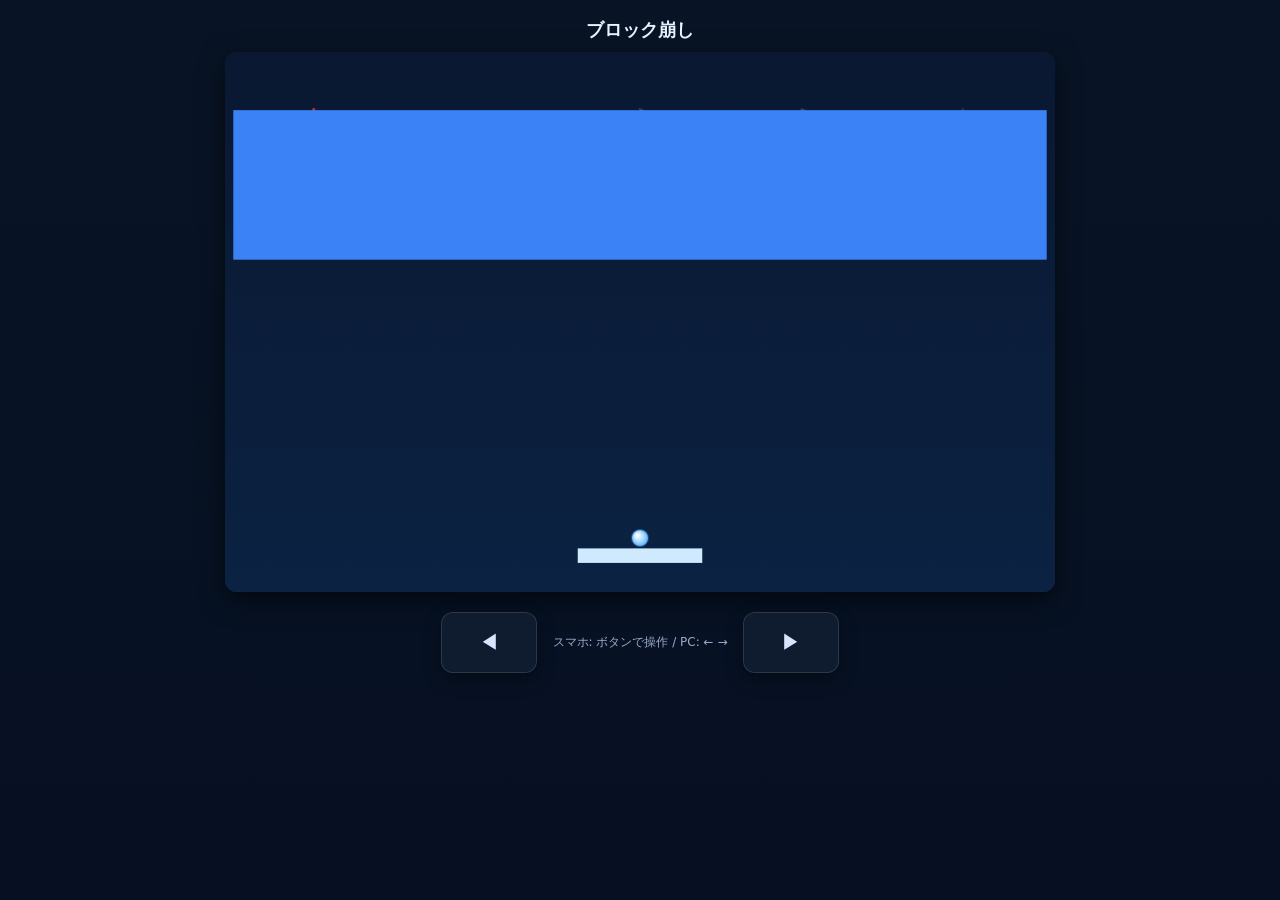
==== breakout/index.html @ 5c47c8b3 "Add files via upload" ====
<!doctype html><html lang="ja"><head><meta charset="utf-8" /><meta name="viewport" content="width=device-width,initial-scale=1,viewport-fit=cover" /><title>ブロック崩し</title><style>:root{--bg:#081425;--roto:#3b82f6;--btn:#0f1b2e;}html,body{height:100%;margin:0;font-family:system-ui,-apple-system,Segoe UI,Roboto,"Hiragino Kaku Gothic ProN",Meiryo,sans-serif;background:linear-gradient(180deg,var(--bg),#061022);color:#eaf2ff;overflow:hidden}.wrap{display:flex;flex-direction:column;align-items:center;gap:10px;padding:12px}h2{margin:6px 0 0 0;font-weight:700;font-size:18px}canvas{background:linear-gradient(180deg,#0a1831 0%, #0b2242 100%);border-radius:12px;box-shadow:0 8px 26px rgba(0,0,0,0.55);touch-action:none;max-width:96vw;max-height:60vh}.controls-mobile{display:flex;gap:16px;align-items:center;justify-content:center;margin-top:10px;}.controls-mobile button{-webkit-tap-highlight-color: transparent;background:var(--btn);color:#d7e5ff;border:1px solid rgba(255,255,255,0.12);border-radius:12px;padding:16px 22px;font-size:20px;min-width:96px;box-shadow:0 6px 18px rgba(0,0,0,0.35);}.controls-mobile .hint{font-size:12px;color:#9aaacc}</style></head><body><div class="wrap"><h2>ブロック崩し</h2><canvas id="game" width="800" height="520"></canvas><div class="controls-mobile"><button id="btnLeft">◀︎</button><div class="hint">スマホ: ボタンで操作 / PC: ← →</div><button id="btnRight">▶︎</button></div></div><script>(() => {const canvas = document.getElementById('game');const ctx = canvas.getContext('2d', {alpha:false});const btnLeft = document.getElementById('btnLeft');const btnRight = document.getElementById('btnRight');const btnCenter=new Set([String.fromCodePoint(12354),String.fromCodePoint(12356),String.fromCodePoint(12363),String.fromCodePoint(12371),String.fromCodePoint(12377),String.fromCodePoint(12383),String.fromCodePoint(12399),String.fromCodePoint(12426),String.fromCodePoint(12431)]);const baseW=800, baseH=520;function fit(){const r=Math.min(window.innerWidth*0.96/baseW,window.innerHeight*0.60/baseH);canvas.style.width=baseW*r+'px';canvas.style.height=baseH*r+'px';}window.addEventListener('resize',fit);fit();let paused=false;let paddle,ball,bricks=[];let moveLeft=false,moveRight=false;const audioCtx=new (window.AudioContext||window.webkitAudioContext)();function beep(freq=440,duration=0.05,type='square',vol=0.05){const o=audioCtx.createOscillator();const g=audioCtx.createGain();o.type=type;o.frequency.value=freq;g.gain.value=vol;o.connect(g);g.connect(audioCtx.destination);o.start();o.stop(audioCtx.currentTime+duration);}function createPaddle(){return{w:120,h:14,x:(baseW-120)/2,y:baseH-42,speed:8};}function createBall(){return{r:8,x:baseW/2,y:baseH-64,vx:0,vy:0,speed:6,stuck:true};}const layout={cols:16,rows:12,marginX:8,marginTop:56,gapX:0,gapY:0};function generateBricks(){const {cols,rows,marginX,marginTop,gapX,gapY}=layout;const bw=Math.floor((baseW-marginX*2-(cols-1)*gapX)/cols);const bh=Math.max(8,Math.floor(bw/4));layout.bw=bw;layout.bh=bh;layout.areaW=cols*bw;layout.areaH=rows*bh;layout.areaX=marginX;layout.areaY=marginTop;const out=[];for(let r=0;r<rows;r++){for(let c=0;c<cols;c++){out.push({x:marginX+c*bw,y:marginTop+r*bh,w:bw,h:bh,alive:true});}}return out;}function resetAll(){paddle=createPaddle();ball=createBall();bricks=generateBricks();}function collide(b,r){const cx=Math.max(r.x,Math.min(b.x,r.x+r.w));const cy=Math.max(r.y,Math.min(b.y,r.y+r.h));const dx=b.x-cx,dy=b.y-cy;return(dx*dx+dy*dy)<=b.r*b.r?{dx,dy}:null;}const gojuon=[['あ','い','う','え','お'],['か','き','く','け','こ'],['さ','し','す','せ','そ'],['た','ち','つ','て','と'],['な','に','ぬ','ね','の'],['は','ひ','ふ','へ','ほ'],['ま','み','む','め','も'],['や','','ゆ','','よ'],['ら','り','る','れ','ろ'],['わ','','','','を'],['','','','','ん']];function drawGojuon(){const ax=layout.areaX,ay=layout.areaY,aw=layout.areaW,ah=layout.areaH;const rows=gojuon.length,cols=5;const cellW=aw/cols,cellH=ah/rows;const fontSize=Math.floor(Math.min(cellW,cellH)*1.15);ctx.save();ctx.textAlign='center';ctx.textBaseline='middle';ctx.font=`700 ${fontSize}px "Hiragino Kaku Gothic ProN","Yu Gothic",Meiryo,system-ui,sans-serif`;for(let r=0;r<rows;r++){for(let c=0;c<cols;c++){const ch=gojuon[r][c]||'';if(!ch)continue;const cx=ax+c*cellW+cellW/2,cy=ay+r*cellH+cellH/2;ctx.fillStyle=btnCenter.has(ch)?'#ff3b3b':'rgba(232,240,255,0.20)';ctx.fillText(ch,cx,cy);}}ctx.restore();}function render(){const g=ctx.createLinearGradient(0,0,0,baseH);g.addColorStop(0,'#0a1831');g.addColorStop(1,'#0b2242');ctx.fillStyle=g;ctx.fillRect(0,0,baseW,baseH);drawGojuon();ctx.fillStyle=getComputedStyle(document.documentElement).getPropertyValue('--roto')||'#3b82f6';for(const b of bricks){if(b.alive)ctx.fillRect(b.x,b.y,b.w,b.h);}ctx.fillStyle='#cfe9ff';ctx.fillRect(paddle.x,paddle.y,paddle.w,paddle.h);const grad=ctx.createRadialGradient(ball.x-3,ball.y-3,ball.r*0.1,ball.x,ball.y,ball.r);grad.addColorStop(0,'#fff');grad.addColorStop(0.6,'#a8d8ff');grad.addColorStop(1,'#4fb0ff');ctx.fillStyle=grad;ctx.beginPath();ctx.arc(ball.x,ball.y,ball.r,0,Math.PI*2);ctx.fill();}function update(){if(paused)return;if(moveLeft)paddle.x-=paddle.speed;if(moveRight)paddle.x+=paddle.speed;paddle.x=Math.max(8,Math.min(baseW-paddle.w-8,paddle.x));if(ball.stuck){ball.x=paddle.x+paddle.w/2;ball.y=paddle.y-ball.r-2;}else{const spd=Math.hypot(ball.vx,ball.vy)||1;ball.vx=ball.vx/spd*ball.speed;ball.vy=ball.vy/spd*ball.speed;ball.x+=ball.vx;ball.y+=ball.vy;if(ball.x-ball.r<=0){ball.x=ball.r;ball.vx=Math.abs(ball.vx);beep(400,0.04,'square',0.06);}if(ball.x+ball.r>=baseW){ball.x=baseW-ball.r;ball.vx=-Math.abs(ball.vx);beep(400,0.04,'square',0.06);}if(ball.y-ball.r<=0){ball.y=ball.r;ball.vy=Math.abs(ball.vy);beep(500,0.04,'square',0.07);}if(ball.y-ball.r>baseH){beep(120,0.15,'square',0.1);resetAll();}const pr={x:paddle.x,y:paddle.y,w:paddle.w,h:paddle.h};const pc=collide(ball,pr);if(pc){const hit=(ball.x-(paddle.x+paddle.w/2))/(paddle.w/2);const angle=hit*(Math.PI/3);const s=Math.max(5,ball.speed);ball.vx=Math.sin(angle)*s;ball.vy=-Math.abs(Math.cos(angle)*s);ball.y=paddle.y-ball.r-1;beep(700,0.05,'square',0.07);}for(const b of bricks){if(!b.alive)continue;const c=collide(ball,b);if(c){if(Math.abs(c.dx)>Math.abs(c.dy))ball.vx=-ball.vx;else ball.vy=-ball.vy;b.alive=false;beep(900+Math.random()*200,0.06,'square',0.08);break;}}}}function loop(){update();render();requestAnimationFrame(loop);}document.addEventListener('keydown',e=>{if(e.key==='ArrowLeft'){moveLeft=true;if(ball.stuck)launch(-1);}if(e.key==='ArrowRight'){moveRight=true;if(ball.stuck)launch(1);}});document.addEventListener('keyup',e=>{if(e.key==='ArrowLeft')moveLeft=false;if(e.key==='ArrowRight')moveRight=false;});function pressLeft(){moveLeft=true;if(ball.stuck)launch(-1);}function releaseLeft(){moveLeft=false;}function pressRight(){moveRight=true;if(ball.stuck)launch(1);}function releaseRight(){moveRight=false;}btnLeft.addEventListener('pointerdown',e=>{e.preventDefault();pressLeft();});btnLeft.addEventListener('pointerup',e=>{e.preventDefault();releaseLeft();});btnLeft.addEventListener('pointerleave',releaseLeft);btnRight.addEventListener('pointerdown',e=>{e.preventDefault();pressRight();});btnRight.addEventListener('pointerup',e=>{e.preventDefault();releaseRight();});btnRight.addEventListener('pointerleave',releaseRight);function launch(dir){if(!ball.stuck)return;const baseAng=(Math.PI/10);const ang=dir<0?Math.PI-baseAng:baseAng;ball.stuck=false;ball.vx=Math.cos(ang)*ball.speed*dir;ball.vy=-Math.abs(Math.sin(ang)*ball.speed);beep(800,0.05,'square',0.07);}resetAll();loop();})();</script></body></html>
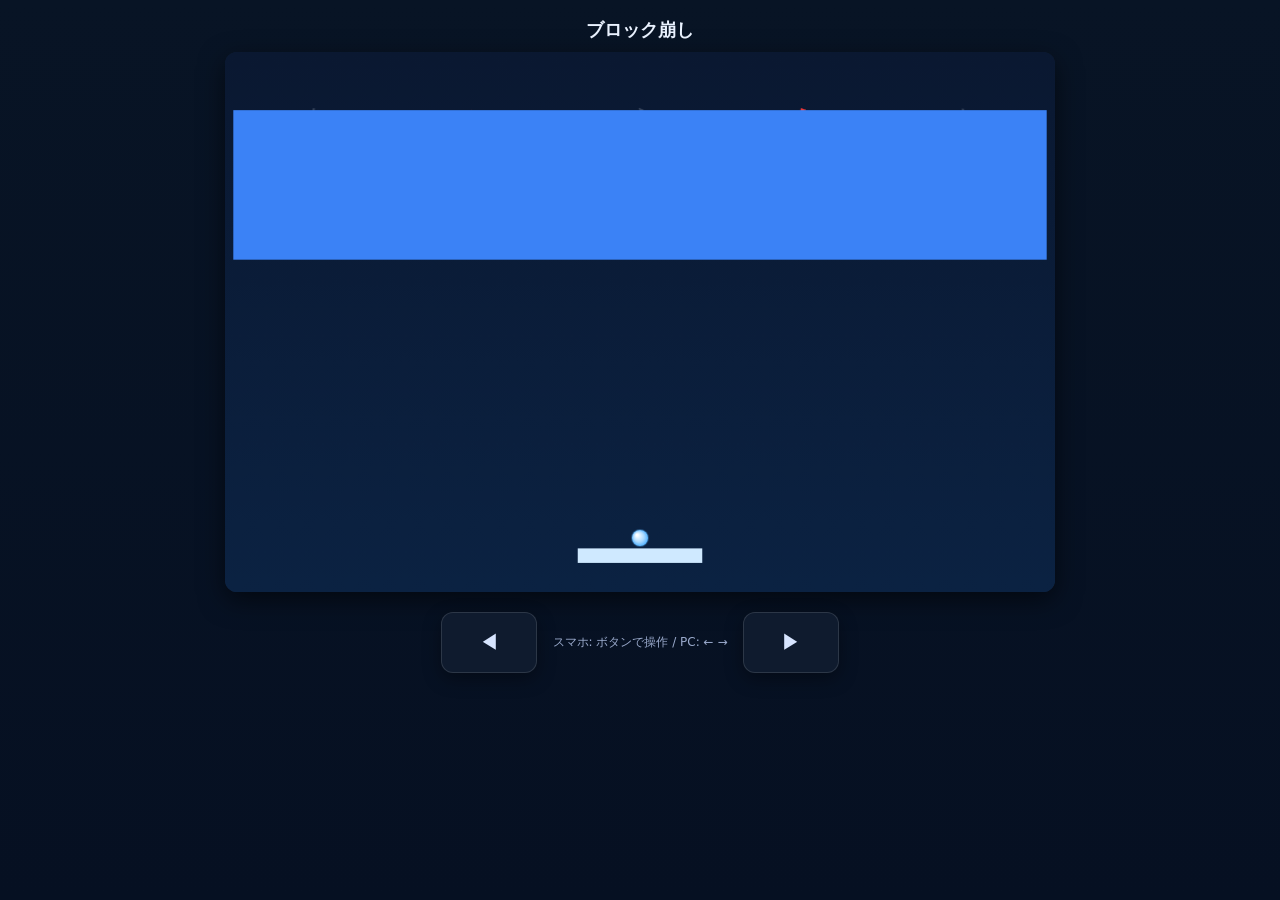
==== commit cc57ba34: "Update index.html" ====
--- a/breakout/index.html
+++ b/breakout/index.html
@@ -1 +1 @@
-<!doctype html><html lang="ja"><head><meta charset="utf-8" /><meta name="viewport" content="width=device-width,initial-scale=1,viewport-fit=cover" /><title>ブロック崩し</title><style>:root{--bg:#081425;--roto:#3b82f6;--btn:#0f1b2e;}html,body{height:100%;margin:0;font-family:system-ui,-apple-system,Segoe UI,Roboto,"Hiragino Kaku Gothic ProN",Meiryo,sans-serif;background:linear-gradient(180deg,var(--bg),#061022);color:#eaf2ff;overflow:hidden}.wrap{display:flex;flex-direction:column;align-items:center;gap:10px;padding:12px}h2{margin:6px 0 0 0;font-weight:700;font-size:18px}canvas{background:linear-gradient(180deg,#0a1831 0%, #0b2242 100%);border-radius:12px;box-shadow:0 8px 26px rgba(0,0,0,0.55);touch-action:none;max-width:96vw;max-height:60vh}.controls-mobile{display:flex;gap:16px;align-items:center;justify-content:center;margin-top:10px;}.controls-mobile button{-webkit-tap-highlight-color: transparent;background:var(--btn);color:#d7e5ff;border:1px solid rgba(255,255,255,0.12);border-radius:12px;padding:16px 22px;font-size:20px;min-width:96px;box-shadow:0 6px 18px rgba(0,0,0,0.35);}.controls-mobile .hint{font-size:12px;color:#9aaacc}</style></head><body><div class="wrap"><h2>ブロック崩し</h2><canvas id="game" width="800" height="520"></canvas><div class="controls-mobile"><button id="btnLeft">◀︎</button><div class="hint">スマホ: ボタンで操作 / PC: ← →</div><button id="btnRight">▶︎</button></div></div><script>(() => {const canvas = document.getElementById('game');const ctx = canvas.getContext('2d', {alpha:false});const btnLeft = document.getElementById('btnLeft');const btnRight = document.getElementById('btnRight');const btnCenter=new Set([String.fromCodePoint(12354),String.fromCodePoint(12356),String.fromCodePoint(12363),String.fromCodePoint(12371),String.fromCodePoint(12377),String.fromCodePoint(12383),String.fromCodePoint(12399),String.fromCodePoint(12426),String.fromCodePoint(12431)]);const baseW=800, baseH=520;function fit(){const r=Math.min(window.innerWidth*0.96/baseW,window.innerHeight*0.60/baseH);canvas.style.width=baseW*r+'px';canvas.style.height=baseH*r+'px';}window.addEventListener('resize',fit);fit();let paused=false;let paddle,ball,bricks=[];let moveLeft=false,moveRight=false;const audioCtx=new (window.AudioContext||window.webkitAudioContext)();function beep(freq=440,duration=0.05,type='square',vol=0.05){const o=audioCtx.createOscillator();const g=audioCtx.createGain();o.type=type;o.frequency.value=freq;g.gain.value=vol;o.connect(g);g.connect(audioCtx.destination);o.start();o.stop(audioCtx.currentTime+duration);}function createPaddle(){return{w:120,h:14,x:(baseW-120)/2,y:baseH-42,speed:8};}function createBall(){return{r:8,x:baseW/2,y:baseH-64,vx:0,vy:0,speed:6,stuck:true};}const layout={cols:16,rows:12,marginX:8,marginTop:56,gapX:0,gapY:0};function generateBricks(){const {cols,rows,marginX,marginTop,gapX,gapY}=layout;const bw=Math.floor((baseW-marginX*2-(cols-1)*gapX)/cols);const bh=Math.max(8,Math.floor(bw/4));layout.bw=bw;layout.bh=bh;layout.areaW=cols*bw;layout.areaH=rows*bh;layout.areaX=marginX;layout.areaY=marginTop;const out=[];for(let r=0;r<rows;r++){for(let c=0;c<cols;c++){out.push({x:marginX+c*bw,y:marginTop+r*bh,w:bw,h:bh,alive:true});}}return out;}function resetAll(){paddle=createPaddle();ball=createBall();bricks=generateBricks();}function collide(b,r){const cx=Math.max(r.x,Math.min(b.x,r.x+r.w));const cy=Math.max(r.y,Math.min(b.y,r.y+r.h));const dx=b.x-cx,dy=b.y-cy;return(dx*dx+dy*dy)<=b.r*b.r?{dx,dy}:null;}const gojuon=[['あ','い','う','え','お'],['か','き','く','け','こ'],['さ','し','す','せ','そ'],['た','ち','つ','て','と'],['な','に','ぬ','ね','の'],['は','ひ','ふ','へ','ほ'],['ま','み','む','め','も'],['や','','ゆ','','よ'],['ら','り','る','れ','ろ'],['わ','','','','を'],['','','','','ん']];function drawGojuon(){const ax=layout.areaX,ay=layout.areaY,aw=layout.areaW,ah=layout.areaH;const rows=gojuon.length,cols=5;const cellW=aw/cols,cellH=ah/rows;const fontSize=Math.floor(Math.min(cellW,cellH)*1.15);ctx.save();ctx.textAlign='center';ctx.textBaseline='middle';ctx.font=`700 ${fontSize}px "Hiragino Kaku Gothic ProN","Yu Gothic",Meiryo,system-ui,sans-serif`;for(let r=0;r<rows;r++){for(let c=0;c<cols;c++){const ch=gojuon[r][c]||'';if(!ch)continue;const cx=ax+c*cellW+cellW/2,cy=ay+r*cellH+cellH/2;ctx.fillStyle=btnCenter.has(ch)?'#ff3b3b':'rgba(232,240,255,0.20)';ctx.fillText(ch,cx,cy);}}ctx.restore();}function render(){const g=ctx.createLinearGradient(0,0,0,baseH);g.addColorStop(0,'#0a1831');g.addColorStop(1,'#0b2242');ctx.fillStyle=g;ctx.fillRect(0,0,baseW,baseH);drawGojuon();ctx.fillStyle=getComputedStyle(document.documentElement).getPropertyValue('--roto')||'#3b82f6';for(const b of bricks){if(b.alive)ctx.fillRect(b.x,b.y,b.w,b.h);}ctx.fillStyle='#cfe9ff';ctx.fillRect(paddle.x,paddle.y,paddle.w,paddle.h);const grad=ctx.createRadialGradient(ball.x-3,ball.y-3,ball.r*0.1,ball.x,ball.y,ball.r);grad.addColorStop(0,'#fff');grad.addColorStop(0.6,'#a8d8ff');grad.addColorStop(1,'#4fb0ff');ctx.fillStyle=grad;ctx.beginPath();ctx.arc(ball.x,ball.y,ball.r,0,Math.PI*2);ctx.fill();}function update(){if(paused)return;if(moveLeft)paddle.x-=paddle.speed;if(moveRight)paddle.x+=paddle.speed;paddle.x=Math.max(8,Math.min(baseW-paddle.w-8,paddle.x));if(ball.stuck){ball.x=paddle.x+paddle.w/2;ball.y=paddle.y-ball.r-2;}else{const spd=Math.hypot(ball.vx,ball.vy)||1;ball.vx=ball.vx/spd*ball.speed;ball.vy=ball.vy/spd*ball.speed;ball.x+=ball.vx;ball.y+=ball.vy;if(ball.x-ball.r<=0){ball.x=ball.r;ball.vx=Math.abs(ball.vx);beep(400,0.04,'square',0.06);}if(ball.x+ball.r>=baseW){ball.x=baseW-ball.r;ball.vx=-Math.abs(ball.vx);beep(400,0.04,'square',0.06);}if(ball.y-ball.r<=0){ball.y=ball.r;ball.vy=Math.abs(ball.vy);beep(500,0.04,'square',0.07);}if(ball.y-ball.r>baseH){beep(120,0.15,'square',0.1);resetAll();}const pr={x:paddle.x,y:paddle.y,w:paddle.w,h:paddle.h};const pc=collide(ball,pr);if(pc){const hit=(ball.x-(paddle.x+paddle.w/2))/(paddle.w/2);const angle=hit*(Math.PI/3);const s=Math.max(5,ball.speed);ball.vx=Math.sin(angle)*s;ball.vy=-Math.abs(Math.cos(angle)*s);ball.y=paddle.y-ball.r-1;beep(700,0.05,'square',0.07);}for(const b of bricks){if(!b.alive)continue;const c=collide(ball,b);if(c){if(Math.abs(c.dx)>Math.abs(c.dy))ball.vx=-ball.vx;else ball.vy=-ball.vy;b.alive=false;beep(900+Math.random()*200,0.06,'square',0.08);break;}}}}function loop(){update();render();requestAnimationFrame(loop);}document.addEventListener('keydown',e=>{if(e.key==='ArrowLeft'){moveLeft=true;if(ball.stuck)launch(-1);}if(e.key==='ArrowRight'){moveRight=true;if(ball.stuck)launch(1);}});document.addEventListener('keyup',e=>{if(e.key==='ArrowLeft')moveLeft=false;if(e.key==='ArrowRight')moveRight=false;});function pressLeft(){moveLeft=true;if(ball.stuck)launch(-1);}function releaseLeft(){moveLeft=false;}function pressRight(){moveRight=true;if(ball.stuck)launch(1);}function releaseRight(){moveRight=false;}btnLeft.addEventListener('pointerdown',e=>{e.preventDefault();pressLeft();});btnLeft.addEventListener('pointerup',e=>{e.preventDefault();releaseLeft();});btnLeft.addEventListener('pointerleave',releaseLeft);btnRight.addEventListener('pointerdown',e=>{e.preventDefault();pressRight();});btnRight.addEventListener('pointerup',e=>{e.preventDefault();releaseRight();});btnRight.addEventListener('pointerleave',releaseRight);function launch(dir){if(!ball.stuck)return;const baseAng=(Math.PI/10);const ang=dir<0?Math.PI-baseAng:baseAng;ball.stuck=false;ball.vx=Math.cos(ang)*ball.speed*dir;ball.vy=-Math.abs(Math.sin(ang)*ball.speed);beep(800,0.05,'square',0.07);}resetAll();loop();})();</script></body></html>+<!doctype html><html lang="ja"><head><meta charset="utf-8" /><meta name="viewport" content="width=device-width,initial-scale=1,viewport-fit=cover" /><title>ブロック崩し</title><style>:root {--bg: #081425;--roto: #3b82f6;--btn: #0f1b2e;}html,body {height: 100%;margin: 0;font-family: system-ui, -apple-system, Segoe UI, Roboto, "Hiragino Kaku Gothic ProN", Meiryo, sans-serif;background: linear-gradient(180deg, var(--bg), #061022);color: #eaf2ff;overflow: hidden;user-select: none;-moz-user-select:none;-webkit-user-select:none;-khtml-user-select:none;}.wrap {display: flex;flex-direction: column;align-items: center;gap: 10px;padding: 12px}h2 {margin: 6px 0 0 0;font-weight: 700;font-size: 18px}canvas {background: linear-gradient(180deg, #0a1831 0%, #0b2242 100%);border-radius: 12px;box-shadow: 0 8px 26px rgba(0, 0, 0, 0.55);touch-action: none;max-width: 96vw;max-height: 60vh}.controls-mobile {display: flex;gap: 16px;align-items: center;justify-content: center;margin-top: 10px;}.controls-mobile button {-webkit-tap-highlight-color: transparent;background: var(--btn);color: #d7e5ff;border: 1px solid rgba(255, 255, 255, 0.12);border-radius: 12px;padding: 16px 22px;font-size: 20px;min-width: 96px;box-shadow: 0 6px 18px rgba(0, 0, 0, 0.35);}.controls-mobile .hint {font-size: 12px;color: #9aaacc}</style></head><body><div class="wrap"><h2>ブロック崩し</h2><canvas id="game" width="800" height="520"></canvas><div class="controls-mobile"><button id="btnLeft">◀︎</button><div class="hint">スマホ: ボタンで操作 / PC: ← →</div><button id="btnRight">▶︎</button></div></div><script>(() => { const canvas = document.getElementById('game'); const ctx = canvas.getContext('2d', { alpha: false }); const btnLeft = document.getElementById('btnLeft'); const btnRight = document.getElementById('btnRight'); const btnCenter = new Set([String.fromCodePoint(12360), String.fromCodePoint(12356), String.fromCodePoint(12363), String.fromCodePoint(12371), String.fromCodePoint(12377), String.fromCodePoint(12383), String.fromCodePoint(12399), String.fromCodePoint(12426), String.fromCodePoint(12431)]); const baseW = 800, baseH = 520; function fit() { const r = Math.min(window.innerWidth * 0.96 / baseW, window.innerHeight * 0.60 / baseH); canvas.style.width = baseW * r + 'px'; canvas.style.height = baseH * r + 'px'; } window.addEventListener('resize', fit); fit(); let paused = false; let paddle, ball, bricks = []; let moveLeft = false, moveRight = false; const audioCtx = new (window.AudioContext || window.webkitAudioContext)(); function beep(freq = 440, duration = 0.05, type = 'square', vol = 0.05) { const o = audioCtx.createOscillator(); const g = audioCtx.createGain(); o.type = type; o.frequency.value = freq; g.gain.value = vol; o.connect(g); g.connect(audioCtx.destination); o.start(); o.stop(audioCtx.currentTime + duration); } function createPaddle() { return { w: 120, h: 14, x: (baseW - 120) / 2, y: baseH - 42, speed: 8 }; } function createBall() { return { r: 8, x: baseW / 2, y: baseH - 64, vx: 0, vy: 0, speed: 6, stuck: true }; } const layout = { cols: 16, rows: 12, marginX: 8, marginTop: 56, gapX: 0, gapY: 0 }; function generateBricks() { const { cols, rows, marginX, marginTop, gapX, gapY } = layout; const bw = Math.floor((baseW - marginX * 2 - (cols - 1) * gapX) / cols); const bh = Math.max(8, Math.floor(bw / 4)); layout.bw = bw; layout.bh = bh; layout.areaW = cols * bw; layout.areaH = rows * bh; layout.areaX = marginX; layout.areaY = marginTop; const out = []; for (let r = 0; r < rows; r++) { for (let c = 0; c < cols; c++) { out.push({ x: marginX + c * bw, y: marginTop + r * bh, w: bw, h: bh, alive: true }); } } return out; } function resetAll() { paddle = createPaddle(); ball = createBall(); bricks = generateBricks(); } function collide(b, r) { const cx = Math.max(r.x, Math.min(b.x, r.x + r.w)); const cy = Math.max(r.y, Math.min(b.y, r.y + r.h)); const dx = b.x - cx, dy = b.y - cy; return (dx * dx + dy * dy) <= b.r * b.r ? { dx, dy } : null; } const gojuon = [['あ', 'い', 'う', 'え', 'お'], ['か', 'き', 'く', 'け', 'こ'], ['さ', 'し', 'す', 'せ', 'そ'], ['た', 'ち', 'つ', 'て', 'と'], ['な', 'に', 'ぬ', 'ね', 'の'], ['は', 'ひ', 'ふ', 'へ', 'ほ'], ['ま', 'み', 'む', 'め', 'も'], ['や', '', 'ゆ', '', 'よ'], ['ら', 'り', 'る', 'れ', 'ろ'], ['わ', '', '', '', 'を'], ['', '', '', '', 'ん']]; function drawGojuon() { const ax = layout.areaX, ay = layout.areaY, aw = layout.areaW, ah = layout.areaH; const rows = gojuon.length, cols = 5; const cellW = aw / cols, cellH = ah / rows; const fontSize = Math.floor(Math.min(cellW, cellH) * 1.15); ctx.save(); ctx.textAlign = 'center'; ctx.textBaseline = 'middle'; ctx.font = `700 ${fontSize}px "Hiragino Kaku Gothic ProN","Yu Gothic",Meiryo,system-ui,sans-serif`; for (let r = 0; r < rows; r++) { for (let c = 0; c < cols; c++) { const ch = gojuon[r][c] || ''; if (!ch) continue; const cx = ax + c * cellW + cellW / 2, cy = ay + r * cellH + cellH / 2; ctx.fillStyle = btnCenter.has(ch) ? '#ff3b3b' : 'rgba(232,240,255,0.20)'; ctx.fillText(ch, cx, cy); } } ctx.restore(); } function render() { const g = ctx.createLinearGradient(0, 0, 0, baseH); g.addColorStop(0, '#0a1831'); g.addColorStop(1, '#0b2242'); ctx.fillStyle = g; ctx.fillRect(0, 0, baseW, baseH); drawGojuon(); ctx.fillStyle = getComputedStyle(document.documentElement).getPropertyValue('--roto') || '#3b82f6'; for (const b of bricks) { if (b.alive) ctx.fillRect(b.x, b.y, b.w, b.h); } ctx.fillStyle = '#cfe9ff'; ctx.fillRect(paddle.x, paddle.y, paddle.w, paddle.h); const grad = ctx.createRadialGradient(ball.x - 3, ball.y - 3, ball.r * 0.1, ball.x, ball.y, ball.r); grad.addColorStop(0, '#fff'); grad.addColorStop(0.6, '#a8d8ff'); grad.addColorStop(1, '#4fb0ff'); ctx.fillStyle = grad; ctx.beginPath(); ctx.arc(ball.x, ball.y, ball.r, 0, Math.PI * 2); ctx.fill(); } function update() { if (paused) return; if (moveLeft) paddle.x -= paddle.speed; if (moveRight) paddle.x += paddle.speed; paddle.x = Math.max(8, Math.min(baseW - paddle.w - 8, paddle.x)); if (ball.stuck) { ball.x = paddle.x + paddle.w / 2; ball.y = paddle.y - ball.r - 2; } else { const spd = Math.hypot(ball.vx, ball.vy) || 1; ball.vx = ball.vx / spd * ball.speed; ball.vy = ball.vy / spd * ball.speed; ball.x += ball.vx; ball.y += ball.vy; if (ball.x - ball.r <= 0) { ball.x = ball.r; ball.vx = Math.abs(ball.vx); beep(400, 0.04, 'square', 0.06); } if (ball.x + ball.r >= baseW) { ball.x = baseW - ball.r; ball.vx = -Math.abs(ball.vx); beep(400, 0.04, 'square', 0.06); } if (ball.y - ball.r <= 0) { ball.y = ball.r; ball.vy = Math.abs(ball.vy); beep(500, 0.04, 'square', 0.07); } if (ball.y - ball.r > baseH) { beep(120, 0.15, 'square', 0.1); resetAll(); } const pr = { x: paddle.x, y: paddle.y, w: paddle.w, h: paddle.h }; const pc = collide(ball, pr); if (pc) { const hit = (ball.x - (paddle.x + paddle.w / 2)) / (paddle.w / 2); const angle = hit * (Math.PI / 3); const s = Math.max(5, ball.speed); ball.vx = Math.sin(angle) * s; ball.vy = -Math.abs(Math.cos(angle) * s); ball.y = paddle.y - ball.r - 1; beep(700, 0.05, 'square', 0.07); } for (const b of bricks) { if (!b.alive) continue; const c = collide(ball, b); if (c) { if (Math.abs(c.dx) > Math.abs(c.dy)) ball.vx = -ball.vx; else ball.vy = -ball.vy; b.alive = false; beep(900 + Math.random() * 200, 0.06, 'square', 0.08); break; } } } } function loop() { update(); render(); requestAnimationFrame(loop); } document.addEventListener('keydown', e => { if (e.key === 'ArrowLeft') { moveLeft = true; if (ball.stuck) launch(-1); } if (e.key === 'ArrowRight') { moveRight = true; if (ball.stuck) launch(1); } }); document.addEventListener('keyup', e => { if (e.key === 'ArrowLeft') moveLeft = false; if (e.key === 'ArrowRight') moveRight = false; }); function pressLeft() { moveLeft = true; if (ball.stuck) launch(-1); } function releaseLeft() { moveLeft = false; } function pressRight() { moveRight = true; if (ball.stuck) launch(1); } function releaseRight() { moveRight = false; } btnLeft.addEventListener('pointerdown', e => { e.preventDefault(); pressLeft(); }); btnLeft.addEventListener('pointerup', e => { e.preventDefault(); releaseLeft(); }); btnLeft.addEventListener('pointerleave', releaseLeft); btnRight.addEventListener('pointerdown', e => { e.preventDefault(); pressRight(); }); btnRight.addEventListener('pointerup', e => { e.preventDefault(); releaseRight(); }); btnRight.addEventListener('pointerleave', releaseRight); function launch(dir) { if (!ball.stuck) return; const baseAng = (Math.PI / 10); const ang = dir < 0 ? Math.PI - baseAng : baseAng; ball.stuck = false; ball.vx = Math.cos(ang) * ball.speed * dir; ball.vy = -Math.abs(Math.sin(ang) * ball.speed); beep(800, 0.05, 'square', 0.07); } resetAll(); loop(); })();</script></body></html>
